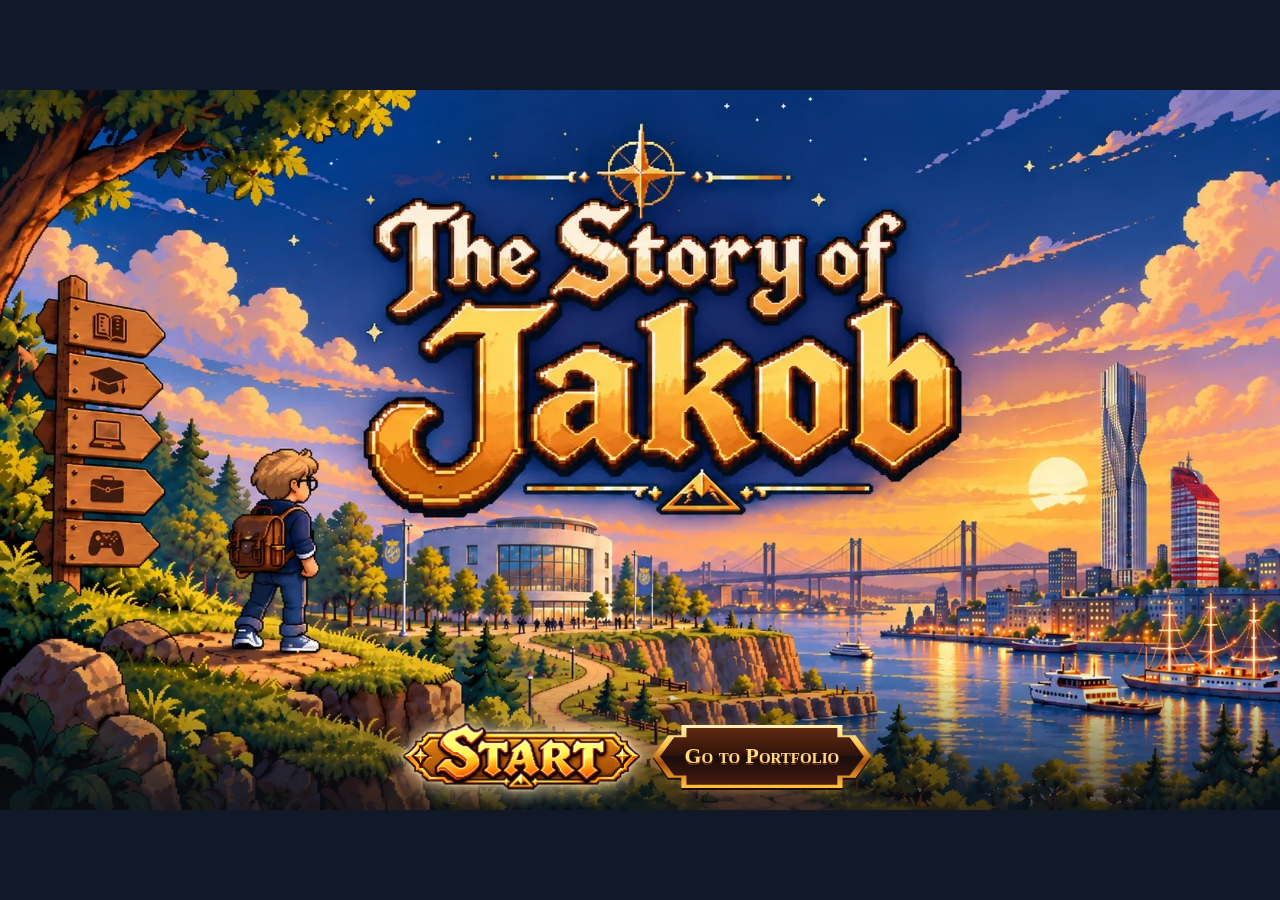
==== index.html @ 7e0cc9ab "deploy: publish runtime website" ====
<!doctype html>
<html lang="en">
  <head>
    <meta charset="utf-8">
    <meta name="viewport" content="width=device-width, initial-scale=1">
    <!-- Private application link, not a public site -- stays out of
         search results permanently, not just until launch. See also
         robots.txt. -->
    <meta name="robots" content="noindex, nofollow">
    <title>The Story of Jakob</title>
    <link rel="icon" href="data:,">
    <link rel="stylesheet" href="./css/style.css">
    <link rel="stylesheet" href="./css/ui.css">
    <script type="module" src="./js/main.js"></script>
  </head>
  <body>
    <div id="viewport">
      <canvas id="game" width="1280" height="720" aria-label="The Story of Jakob gameplay canvas">
        Your browser does not support canvas.
      </canvas>

      <!-- Control copy for the short opening tutorial. Gameplay stays on
           canvas; the words stay sharp in the DOM at every window size. -->
      <div id="tutorial-hints" class="tutorial-hints" hidden aria-label="Opening controls">
        <span>Move with A and D<br>or arrow keys</span>
        <span>Jump with Space</span>
        <span>Shoot with F or<br>left click</span>
      </div>

      <!--
        Real DOM title screen (PLAN.md task 4.1), replacing game.js's
        placeholder. AGENTS.md §5: menus are never drawn on canvas. Shown/
        hidden by ui.js; the Start button hands off to game.js.
      -->
      <div id="title-screen" class="dom-screen title-screen">
        <div class="title-content">
          <!-- The title is painted into the title art (assets/ui/
               title-screen.webp); these stay for screen readers. -->
          <h1 class="visually-hidden">The Story of Jakob</h1>
          <p class="visually-hidden">An interactive CV — a short playable journey through my education and experience.</p>

          <div class="title-actions">
            <div class="title-buttons">
              <button id="start-button" type="button" disabled><img src="./assets/ui/start-button.webp" alt="Start" width="480" height="134"></button>
              <a class="title-portfolio-link" href="./portfolio.html"><span>Go to Portfolio</span></a>
            </div>
            <!--
              Task 4.2: title renders immediately, Start stays disabled
              and this shows a percentage until the asset manifest
              (assets.js) has loaded. aria-live so a screen reader
              announces when it's ready without the page moving focus.
            -->
            <p id="loading-status" class="loading-status" aria-live="polite">
              Loading… <span id="loading-percent">0%</span>
            </p>
          </div>
        </div>
      </div>

      <!--
        Real DOM comic viewer (PLAN.md task 4.3; task 2, playtest round 2,
        switched it from one-panel-at-a-time to a stacking read). Advancing
        appends another panel frame to #comic-panel-list and smoothly
        scrolls it into view -- earlier panels stay put, scrolled up.
        comics.js owns building each panel's frame/bubbles from
        comic-data.js; #comic-scroll is the only element that scrolls, so
        .comic-hint (a direct child of #comic-screen, not of the scrolling
        region) stays fixed on screen throughout. Shown/hidden by ui.js in
        lockstep with game.js's state.
      -->
      <div id="comic-screen" class="dom-screen comic-screen" hidden>
        <div id="comic-scroll" class="comic-scroll">
          <div id="comic-panel-list" class="comic-panel-list"></div>
        </div>
        <p class="comic-hint">Click or press Space to continue</p>
      </div>

      <!--
        The utspring title card (PLAN.md task 3.5). Narrative copy, so it
        is DOM and not canvas (AGENTS.md §5) -- reusing this same UI layer
        rather than drawing text into the game. "studentmössa" is never
        translated (AGENTS.md §3); the gloss beside it is.

        game.js drives both `hidden` and `opacity` from simulation time,
        so the hold and the fade freeze and resume with the rest of the
        game when the tab is hidden -- a CSS transition would keep running
        while the simulation was paused. pointer-events stay off in the
        stylesheet so it can never sit in front of the persistent controls.
      -->
      <div id="studentmossa-card" class="studentmossa-card" hidden>
        <p class="studentmossa-card-title">Studentmössa</p>
        <p class="studentmossa-card-body">Swedish graduation cap. Earned, not given.</p>
      </div>

      <!--
        Focus/visibility hint (PLAN.md task 3.10). The simulation freezes
        whenever the window loses focus, and one line over the frozen
        frame is what keeps a stopped game reading as "waiting for you"
        rather than "crashed". It used to be drawn on the canvas, which
        AGENTS.md §5 does not allow -- canvas renders gameplay only, and
        this is UI copy. game.js owns when it shows; ui.js owns the
        element.

        Not a pause menu (task 3.10 forbids one) and not interactive:
        pointer-events stay off in the stylesheet so the click that
        dismisses it reaches the canvas and restores focus, exactly as it
        did before.
      -->
      <div id="resume-hint" class="resume-hint" hidden>
        <p class="resume-hint-text">Click to resume</p>
      </div>

      <!--
        The Clinic reception's "Try again / Skip this round" choice
        (reception.js). Appears only after the same round has been failed
        twice in a row, so nobody can be stuck there (AGENTS.md §2). A
        choice is UI, so it is DOM (AGENTS.md §5); reception.js owns when
        it shows, ui.js owns the element.
      -->
      <div id="reception-choice" class="reception-choice" hidden>
        <p class="reception-choice-text">Busy day at the front desk.</p>
        <div class="reception-choice-actions">
          <button id="reception-retry" class="reception-choice-button" type="button">Try again</button>
          <button id="reception-skip" class="reception-choice-button" type="button">Skip this round</button>
        </div>
      </div>

      <!--
        The Clinic reception's Retry (reception.js): after a failed Round 3
        the arena opens up and play simply continues -- this small,
        optional button is for anyone who wants another go, and disappears
        once they walk on past the desk. Deliberately low-key, like the
        persistent controls; it must never read as "you have to do this".
      -->
      <button id="reception-retry-final" class="reception-retry-final" type="button" hidden>Retry the front desk</button>

      <!--
        Persistent controls (PLAN.md task 4.4, AGENTS.md §5): Skip to
        application and Mute/Unmute, present during gameplay and comics.
        Last in #viewport so it paints above both the canvas and the
        comic screen without needing a z-index. Hidden on the title
        screen, which already has its own Skip link. Not a settings menu
        -- these two controls are the entire out-of-game UI.
      -->
      <!-- Skip to application sits alone in the bottom-left corner; volume
           and mute in the bottom-right. The title screen shows only Start. -->
      <div id="persistent-controls" class="persistent-controls" hidden>
        <a class="persistent-control skip-control" href="./portfolio.html">Go to Portfolio</a>
        <label class="persistent-control volume-control">
          Volume
          <input id="volume-slider" type="range" min="0" max="100" step="5" value="100" aria-label="Music volume">
        </label>
        <button id="mute-button" class="persistent-control" type="button">Mute</button>
      </div>
    </div>

    <!--
      Mobile fallback (PLAN.md task 4.8, AGENTS.md §6: "No mobile
      gameplay... A recruiter on a phone must never see a black canvas").
      Pure CSS, no JS dependency, so it can never fail open into a blank
      or broken page: style.css shows this and hides #viewport under
      `@media (pointer: coarse)`, the standard signal for a touch-primary
      device. application.html already doubles as the mobile fallback
      destination (task 4.7), so this is just the explanation plus one
      link there, not a second copy of its content.
    -->
    <div id="mobile-fallback">
      <div class="mobile-fallback-content">
        <h1>The Story of Jakob</h1>
        <p>
          This is a browser game, played with a keyboard — it needs a
          desktop or laptop.
        </p>
        <p>On mobile, explore my portfolio directly:</p>
        <a class="mobile-fallback-cta" href="./portfolio.html">Open the portfolio</a>
      </div>
    </div>
  </body>
</html>
---- css/style.css ----
html,
body {
  margin: 0;
  width: 100%;
  height: 100%;
}

body {
  display: grid;
  place-items: center;
  background: #111827;
}

/* Logical 1280x720 game area (AGENTS.md §5), scaled to fit the window at a
   fixed 16:9 aspect ratio. The canvas and every DOM screen (ui.css) stack
   inside it at the same size, so a DOM screen lines up with the canvas
   exactly and either can cover the other. */
#viewport {
  position: relative;
  width: min(100vw, calc(100vh * 16 / 9));
  aspect-ratio: 16 / 9;
}

#viewport > canvas {
  display: block;
  width: 100%;
  height: 100%;
  background: #243247;
}

/* Mobile fallback (task 4.8): hidden by default, swapped in for
   #viewport on a touch-primary device -- see the media query below. */
#mobile-fallback {
  display: none;
}

.mobile-fallback-content {
  display: flex;
  flex-direction: column;
  align-items: center;
  gap: 1.25rem;
  max-width: 26rem;
  padding: 2rem 1.5rem;
  text-align: center;
  color: #f7f3e3;
  font-family: system-ui, -apple-system, "Segoe UI", Roboto, Arial, sans-serif;
}

.mobile-fallback-content h1 {
  margin: 0;
  font-size: 1.75rem;
}

.mobile-fallback-content p {
  margin: 0;
  color: #8b93a5;
}

.mobile-fallback-cta {
  font-size: 1.1rem;
  padding: 0.75rem 2rem;
  background: #f6c453;
  color: #1b2333;
  border-radius: 0.4rem;
  text-decoration: none;
  font-weight: 700;
}

.mobile-fallback-cta:hover,
.mobile-fallback-cta:focus-visible {
  background: #ffd873;
}

@media (pointer: coarse) {
  #viewport {
    display: none;
  }

  #mobile-fallback {
    display: grid;
    place-items: center;
    width: 100%;
    height: 100%;
  }
}
---- css/ui.css ----
/* ui.css — DOM screens that layer over the canvas (Milestone 4). Each one
   is a full-cover child of #viewport (style.css positions/sizes it);
   this file only styles what's inside them. AGENTS.md §5: menus and
   narrative are DOM, never canvas. */

/* The reference image's three simple labels above the opening path. */
.tutorial-hints {
  position: absolute;
  top: 9%;
  left: 3%;
  width: 94%;
  display: grid;
  grid-template-columns: repeat(3, 1fr);
  align-items: start;
  gap: 1rem;
  pointer-events: none;
  text-align: center;
  color: #fff;
  font: 700 clamp(1.4rem, 3.2vw, 2.8rem)/1.2 system-ui, -apple-system, "Segoe UI", Roboto, Arial, sans-serif;
  text-shadow: 0 2px 4px #111827, 0 0 12px #111827;
}
.tutorial-hints[hidden] {
  display: none;
}

.dom-screen {
  position: absolute;
  inset: 0;
  display: flex;
  align-items: center;
  justify-content: center;
  background: #0d1117;
  color: #f7f3e3;
  font-family: system-ui, -apple-system, "Segoe UI", Roboto, Arial, sans-serif;
  text-align: center;
}

.dom-screen[hidden] {
  display: none;
}

/* Title screen (task 4.1). The author's title art fills the 16:9
   viewport (the title itself is painted into it); everything the player
   uses sits along the bottom middle, over a soft dark fade so the small
   text stays readable on the art. */

.title-screen {
  background: #0d1117 url("../assets/ui/title-screen.webp") center / cover no-repeat;
  align-items: flex-end;
}

.visually-hidden {
  position: absolute;
  width: 1px;
  height: 1px;
  overflow: hidden;
  clip-path: inset(50%);
  white-space: nowrap;
}

.title-content {
  width: 100%;
  display: flex;
  flex-direction: column;
  align-items: center;
  gap: 0.5rem;
  padding: 3rem 1rem 0.9rem;
  background: linear-gradient(to bottom, rgba(13, 17, 23, 0), rgba(13, 17, 23, 0.75));
  text-shadow: 0 1px 3px #0d1117;
}

.title-actions {
  width: 100%;
  display: flex;
  flex-direction: column;
  align-items: center;
  gap: 0.35rem;
}

.title-buttons {
  container-type: inline-size;
  width: 100%;
  display: flex;
  justify-content: center;
  align-items: center;
  gap: clamp(8px, 1.5vw, 22px);
}

/* Echo the Start artwork's stepped gold trim and outlined display serif. */
.title-portfolio-link {
  --plaque-shape: polygon(0 50%, 7% 23%, 13% 23%, 13% 10%, 87% 10%, 87% 23%, 93% 23%, 100% 50%, 93% 77%, 87% 77%, 87% 90%, 13% 90%, 13% 77%, 7% 77%);
  position: relative;
  isolation: isolate;
  display: grid;
  place-items: center;
  padding: 0.8em 1.45em;
  min-height: 44px;
  white-space: nowrap;
  color: #ffdd88;
  font: 900 clamp(13px, 1.75cqw, 24px)/1 Georgia, serif;
  font-variant: small-caps;
  text-decoration: none;
  text-shadow: 0 2px #7b3109, 1px 0 #2e1108, -1px 0 #2e1108, 0 -1px #2e1108, 0 3px #1d0b07;
  filter: drop-shadow(0 2px #1d0b07) drop-shadow(0 0 5px #fab95855);
  transition: transform 0.12s ease, filter 0.12s ease;
}

.title-portfolio-link::before,
.title-portfolio-link::after {
  content: "";
  position: absolute;
  z-index: -1;
  clip-path: var(--plaque-shape);
  pointer-events: none;
}

.title-portfolio-link::before {
  inset: 0;
  background: linear-gradient(#fff1b6 12%, #ffbf42 38%, #a64b0f 58%, #ffbc38 86%);
}

.title-portfolio-link::after {
  inset: 4px 7px;
  background: linear-gradient(#6b2d15, #341509 46%, #190d0b 51%, #511e0f);
}

.title-portfolio-link:hover,
.title-portfolio-link:focus-visible {
  transform: scale(1.05);
  filter: brightness(1.14) drop-shadow(0 2px #1d0b07) drop-shadow(0 0 10px #ffc85a99);
}

.title-portfolio-link:focus-visible {
  outline: 2px solid #fff0bf;
  outline-offset: 2px;
}

@container (max-width: 440px) {
  .title-buttons #start-button { min-width: 94px; }
  .title-portfolio-link { min-height: 36px; padding-inline: 1.2em; }
}

/* The Start button is the author's art (assets/ui/start-button.webp);
   the button itself is only the click target around it. */
#start-button {
  width: 18%;
  min-width: 150px;
  padding: 0;
  background: none;
  border: none;
  cursor: pointer;
  transition: transform 0.12s ease, filter 0.12s ease;
}

#start-button img {
  display: block;
  width: 100%;
  height: auto;
}

#start-button:hover,
#start-button:focus-visible {
  transform: scale(1.05);
  filter: brightness(1.12) drop-shadow(0 0 10px rgba(255, 200, 90, 0.6));
  outline: none;
}

#start-button:focus-visible {
  filter: brightness(1.12) drop-shadow(0 0 10px rgba(255, 200, 90, 0.6)) drop-shadow(0 0 2px #fff);
}

/* Greyed out until the asset manifest has loaded (task 4.2). */
#start-button:disabled {
  cursor: not-allowed;
  transform: none;
  filter: grayscale(0.85) brightness(0.7);
}

/* Task 4.2: visible only while the asset manifest is loading; ui.js
   hides it the instant Start is enabled. */
.loading-status {
  margin: 0;
  font-size: 0.85rem;
  color: #e6e9f0;
}

/* Comic viewer (task 4.3; task 2, playtest round 2: panels stack instead
   of replacing each other). #comic-screen itself does not scroll -- it
   stays a plain full-cover box so .comic-hint, a direct child of it, can
   sit fixed on screen the whole time. #comic-scroll is the one thing that
   scrolls, and holds #comic-panel-list, a centred column that grows
   downward as comics.js appends a frame per panel. */
.comic-screen {
  display: block; /* override .dom-screen's flex centring -- this screen scrolls a column instead */
  padding: 0;
}

.comic-scroll {
  position: absolute;
  inset: 0;
  overflow-y: auto;
  scroll-behavior: smooth;
}

.comic-panel-list {
  display: flex;
  flex-direction: column;
  align-items: center;
  gap: 2rem;
  min-height: 100%;
  box-sizing: border-box;
  /* Bottom padding roomy enough that scrolling the last panel to the
     middle of the viewport (comics.js's scrollIntoView) never leaves it
     hidden under .comic-hint, and top padding so the first panel doesn't
     start jammed against the screen edge. */
  padding: 3rem 1rem 12rem;
}

/* Each panel's own frame. No explicit size -- it shrink-wraps to its
   image, which is capped by max-width/max-height while keeping its own
   aspect ratio (never cropped or stretched; panels vary in shape). That
   makes the frame exactly the letterboxed image's box, so a panel's
   bubbles, positioned as percentages of ITS frame, land on the artwork
   correctly at any scale regardless of how tall neighbouring panels are. */
.comic-frame {
  position: relative;
  max-width: 100%;
  max-height: 82vh; /* a single panel never eats the whole scrollable view */
  line-height: 0; /* no inline-image baseline gap under the frame */
}

/* Side-by-side panels (comics.js): one row, each panel appearing on its
   own click. A waiting panel already takes its space, just unseen. */
.comic-row {
  display: flex;
  gap: 0.75rem;
  max-width: 100%;
}

.comic-row .comic-frame {
  min-width: 0;
}

.comic-frame--waiting {
  visibility: hidden;
}

.comic-panel-image {
  display: block;
  max-width: 100%;
  max-height: 82vh;
  width: auto;
  height: auto;
}

.comic-bubble-layer {
  position: absolute;
  inset: 0;
  pointer-events: none;
}

/* Small and out of the way -- without it a non-gamer sits looking at the
   first panel wondering whether the game has frozen (PLAN.md 4.3). A
   direct child of #comic-screen (not of #comic-scroll), so it stays put
   on screen while the panel list underneath it scrolls. */
.comic-hint {
  position: absolute;
  left: 50%;
  bottom: 1rem;
  transform: translateX(-50%);
  margin: 0;
  padding: 0.3rem 0.9rem;
  font-size: 0.8rem;
  color: #8b93a5;
  background: rgba(13, 17, 23, 0.6);
  border-radius: 999px;
  pointer-events: none;
}

.comic-bubble {
  /* x/y (comic-data.js) place the bubble's own top-left corner. */
  position: absolute;
  background: #f7f3e3;
  color: #1b2333;
  border: 2px solid #1b2333;
  border-radius: 0.7rem;
  padding: 0.5em 0.75em;
  font-family: system-ui, -apple-system, "Segoe UI", Roboto, Arial, sans-serif;
  font-weight: 700;
  font-size: clamp(0.65rem, 1.6vw, 1.05rem);
  line-height: 1.25;
  text-align: center;
  box-shadow: 0 2px 6px rgba(0, 0, 0, 0.35);
}

.comic-bubble--thought {
  border-radius: 1.3rem;
}

/* Speech: a pointed triangle tail on the side the speaker is on.
   Thought: two trailing circles instead, same side. */
.comic-bubble--tail-left::after,
.comic-bubble--tail-right::after,
.comic-bubble--tail-up::after,
.comic-bubble--tail-down::after {
  content: '';
  position: absolute;
}

.comic-bubble--speech.comic-bubble--tail-left::after {
  left: -12px;
  top: 50%;
  transform: translateY(-50%);
  border: 9px solid transparent;
  border-right-color: #1b2333;
}

.comic-bubble--speech.comic-bubble--tail-right::after {
  right: -12px;
  top: 50%;
  transform: translateY(-50%);
  border: 9px solid transparent;
  border-left-color: #1b2333;
}

.comic-bubble--speech.comic-bubble--tail-up::after {
  left: 50%;
  top: -12px;
  transform: translateX(-50%);
  border: 9px solid transparent;
  border-bottom-color: #1b2333;
}

.comic-bubble--speech.comic-bubble--tail-down::after {
  left: 50%;
  bottom: -12px;
  transform: translateX(-50%);
  border: 9px solid transparent;
  border-top-color: #1b2333;
}

.comic-bubble--thought::before,
.comic-bubble--thought::after {
  content: '';
  position: absolute;
  border-radius: 50%;
  background: #f7f3e3;
  border: 2px solid #1b2333;
}

.comic-bubble--thought::before {
  width: 12px;
  height: 12px;
}

.comic-bubble--thought::after {
  width: 7px;
  height: 7px;
}

.comic-bubble--thought.comic-bubble--tail-left::before { left: -16px; top: 50%; transform: translateY(-50%); }
.comic-bubble--thought.comic-bubble--tail-left::after { left: -26px; top: 50%; transform: translateY(-50%); }

.comic-bubble--thought.comic-bubble--tail-right::before { right: -16px; top: 50%; transform: translateY(-50%); }
.comic-bubble--thought.comic-bubble--tail-right::after { right: -26px; top: 50%; transform: translateY(-50%); }

.comic-bubble--thought.comic-bubble--tail-up::before { left: 50%; top: -16px; transform: translateX(-50%); }
.comic-bubble--thought.comic-bubble--tail-up::after { left: 50%; top: -28px; transform: translateX(-50%); }

.comic-bubble--thought.comic-bubble--tail-down::before { left: 50%; bottom: -16px; transform: translateX(-50%); }
.comic-bubble--thought.comic-bubble--tail-down::after { left: 50%; bottom: -28px; transform: translateX(-50%); }

/* Persistent controls (task 4.4): Skip to application and Mute/Unmute,
   present during gameplay and comics. Small, low contrast, corner-pinned
   so it never competes with the game for attention -- the opposite
   styling from the title screen's own, much bigger Skip link. Last child
   of #viewport (index.html), so it paints above the canvas and the comic
   screen with no z-index needed. */
/* A bottom bar the width of the play area: Skip to application at the
   far left, volume and mute at the far right. The bar itself lets clicks
   through (left click fires), only the controls catch them. */
.persistent-controls {
  position: absolute;
  left: 0.6rem;
  right: 0.6rem;
  bottom: 0.6rem;
  display: flex;
  gap: 0.6rem;
  pointer-events: none;
  font-family: system-ui, -apple-system, "Segoe UI", Roboto, Arial, sans-serif;
}

.persistent-controls[hidden] {
  display: none;
}

.persistent-control {
  pointer-events: auto;
  font: inherit;
  font-size: 0.75rem;
  color: rgba(247, 243, 227, 0.55);
  background: rgba(13, 17, 23, 0.45);
  border: none;
  border-radius: 999px;
  padding: 0.3rem 0.7rem;
  text-decoration: none;
  cursor: pointer;
}

.persistent-control:hover,
.persistent-control:focus-visible {
  color: #f7f3e3;
  background: rgba(13, 17, 23, 0.75);
}

.skip-control {
  margin-right: auto; /* pushes volume and mute to the far right */
}

/* The volume slider: a pill like its neighbours, with the slider inside. */
.volume-control {
  display: flex;
  align-items: center;
  gap: 0.4rem;
}

.volume-control:focus-within {
  color: #f7f3e3;
  background: rgba(13, 17, 23, 0.75);
}

.volume-control input {
  width: 4.5rem;
  height: 0.8rem;
  margin: 0;
  accent-color: rgba(247, 243, 227, 0.7);
  cursor: pointer;
}

/* ---------------------------------------------------------------------
   The utspring title card (PLAN.md task 3.5)

   Shown for about two seconds at the end of the staircase run, then
   faded out. Its opacity is set by game.js from simulation time, not by
   a CSS transition, so there is deliberately no `transition` here --
   see index.html for why.

   Sits low and centered so it never covers the player at the bottom of
   the staircase, and never takes pointer events: the persistent Skip to
   application and Mute controls stay clickable throughout the sequence.
   --------------------------------------------------------------------- */
/* Focus/visibility hint (task 3.10). Covers the frozen frame, never the
   title or comic screens -- game.js only shows it during gameplay.
   pointer-events off so the click that dismisses it lands on the canvas
   and gives the page focus back. */
.resume-hint {
  position: absolute;
  inset: 0;
  z-index: 2;
  display: flex;
  align-items: center;
  justify-content: center;
  pointer-events: none;
  background: rgba(13, 17, 23, 0.55);
  font-family: system-ui, -apple-system, "Segoe UI", Roboto, Arial, sans-serif;
}

.resume-hint[hidden] {
  display: none;
}

.resume-hint-text {
  margin: 0;
  font-size: 1.4rem;
  color: #f7f3e3;
}

.studentmossa-card {
  position: absolute;
  left: 50%;
  bottom: 12%;
  transform: translateX(-50%);
  z-index: 3;
  pointer-events: none;
  max-width: 72%;
  padding: 1.1rem 2.2rem;
  text-align: center;
  background: rgba(13, 17, 23, 0.82);
  border: 1px solid rgba(247, 243, 227, 0.22);
  border-radius: 6px;
}

.studentmossa-card[hidden] {
  display: none;
}

.studentmossa-card-title {
  margin: 0;
  font-size: 2rem;
  font-weight: 700;
  letter-spacing: 0.02em;
  color: #f7f3e3;
}

.studentmossa-card-body {
  margin: 0.4rem 0 0;
  font-size: 1.05rem;
  color: rgba(247, 243, 227, 0.78);
}

/* ---------------------------------------------------------------------
   The Clinic reception's "Try again / Skip this round" choice
   (reception.js). A small card over the top of the frozen arena, not a
   full-screen cover: the round the player just failed stays visible
   behind it.
   --------------------------------------------------------------------- */

.reception-choice {
  position: absolute;
  top: 34%;
  left: 50%;
  transform: translate(-50%, -50%);
  padding: 1.1rem 1.6rem 1.3rem;
  background: rgba(13, 17, 23, 0.88);
  border: 2px solid #1f4e6b;
  border-radius: 0.8rem;
  color: #f7f3e3;
  font-family: system-ui, -apple-system, "Segoe UI", Roboto, Arial, sans-serif;
  text-align: center;
}

.reception-choice[hidden] {
  display: none;
}

.reception-choice-text {
  margin: 0 0 0.9rem;
  font-size: 1.1rem;
}

.reception-choice-actions {
  display: flex;
  gap: 0.8rem;
  justify-content: center;
}

.reception-choice-button {
  font: inherit;
  font-size: 1rem;
  padding: 0.5rem 1.2rem;
  border: none;
  border-radius: 0.4rem;
  cursor: pointer;
  background: #4a5568;
  color: #f7f3e3;
}

.reception-choice-button:first-child {
  background: #f6c453;
  color: #1b2333;
}

.reception-choice-button:hover,
.reception-choice-button:focus-visible {
  filter: brightness(1.12);
}

/* Round 3's optional Retry (reception.js): bottom centre, small and quiet,
   in the same visual family as the persistent controls. */
.reception-retry-final {
  position: absolute;
  left: 50%;
  bottom: 0.6rem;
  transform: translateX(-50%);
  font-family: system-ui, -apple-system, "Segoe UI", Roboto, Arial, sans-serif;
  font-size: 0.8rem;
  color: rgba(247, 243, 227, 0.8);
  background: rgba(13, 17, 23, 0.55);
  border: 1px solid rgba(247, 243, 227, 0.25);
  border-radius: 999px;
  padding: 0.35rem 0.9rem;
  cursor: pointer;
}

.reception-retry-final[hidden] {
  display: none;
}

.reception-retry-final:hover,
.reception-retry-final:focus-visible {
  color: #f7f3e3;
  background: rgba(13, 17, 23, 0.8);
}
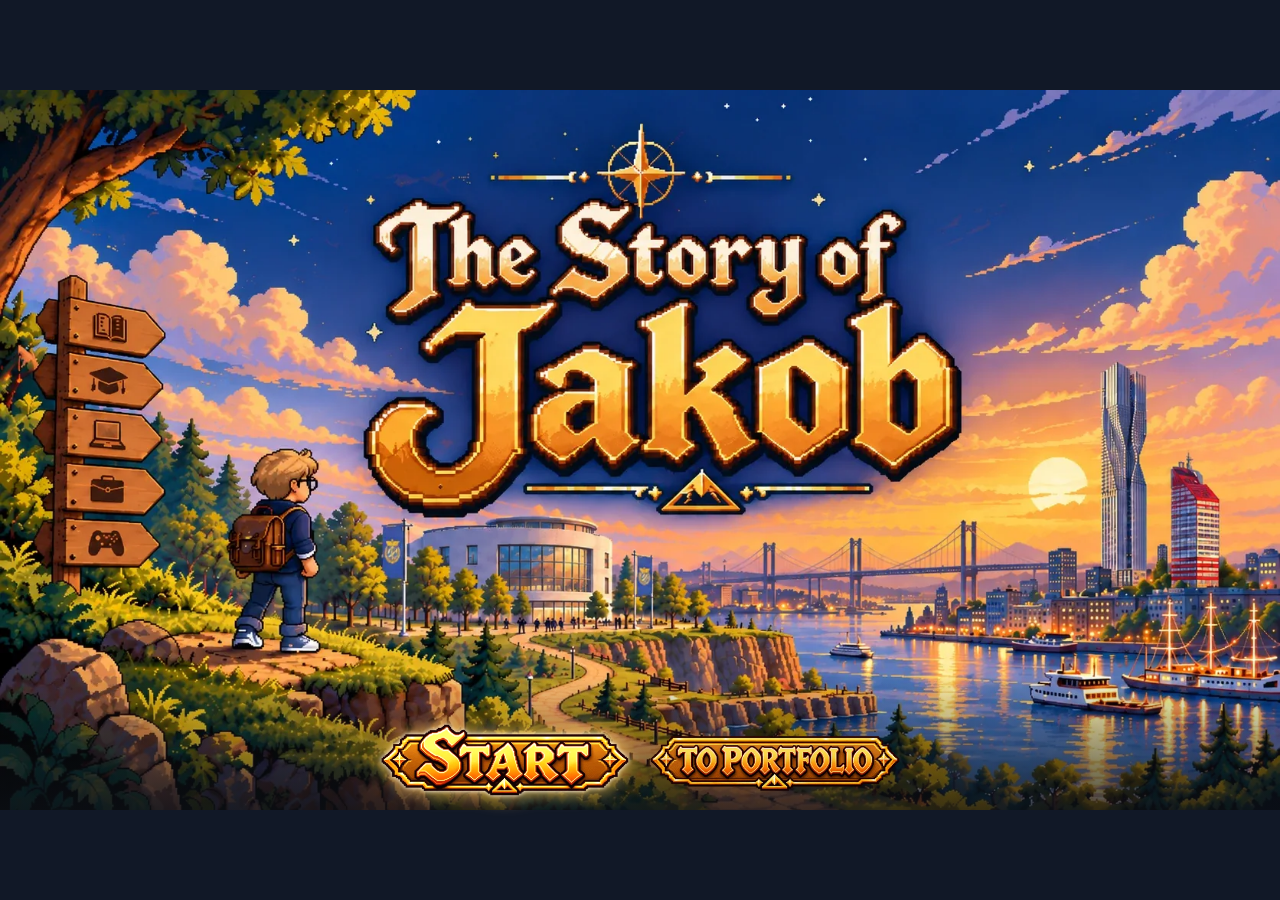
==== commit 6b449764: "deploy: publish runtime website" ====
--- a/index.html
+++ b/index.html
@@ -41,8 +41,8 @@
 
           <div class="title-actions">
             <div class="title-buttons">
-              <button id="start-button" type="button" disabled><img src="./assets/ui/start-button.webp" alt="Start" width="480" height="134"></button>
-              <a class="title-portfolio-link" href="./portfolio.html"><span>Go to Portfolio</span></a>
+              <button id="start-button" type="button" disabled><img src="./assets/ui/start-button.webp" alt="Start" width="480" height="138"></button>
+              <a class="title-portfolio-link" href="./portfolio.html"><img src="./assets/ui/to-portfolio-button.webp" alt="To Portfolio" width="480" height="138"></a>
             </div>
             <!--
               Task 4.2: title renders immediately, Start stays disabled
--- a/css/ui.css
+++ b/css/ui.css
@@ -86,65 +86,11 @@
   gap: clamp(8px, 1.5vw, 22px);
 }
 
-/* Echo the Start artwork's stepped gold trim and outlined display serif. */
+/* Both images share the same proportions and click-target width. */
+#start-button,
 .title-portfolio-link {
-  --plaque-shape: polygon(0 50%, 7% 23%, 13% 23%, 13% 10%, 87% 10%, 87% 23%, 93% 23%, 100% 50%, 93% 77%, 87% 77%, 87% 90%, 13% 90%, 13% 77%, 7% 77%);
-  position: relative;
-  isolation: isolate;
-  display: grid;
-  place-items: center;
-  padding: 0.8em 1.45em;
-  min-height: 44px;
-  white-space: nowrap;
-  color: #ffdd88;
-  font: 900 clamp(13px, 1.75cqw, 24px)/1 Georgia, serif;
-  font-variant: small-caps;
-  text-decoration: none;
-  text-shadow: 0 2px #7b3109, 1px 0 #2e1108, -1px 0 #2e1108, 0 -1px #2e1108, 0 3px #1d0b07;
-  filter: drop-shadow(0 2px #1d0b07) drop-shadow(0 0 5px #fab95855);
-  transition: transform 0.12s ease, filter 0.12s ease;
-}
-
-.title-portfolio-link::before,
-.title-portfolio-link::after {
-  content: "";
-  position: absolute;
-  z-index: -1;
-  clip-path: var(--plaque-shape);
-  pointer-events: none;
-}
-
-.title-portfolio-link::before {
-  inset: 0;
-  background: linear-gradient(#fff1b6 12%, #ffbf42 38%, #a64b0f 58%, #ffbc38 86%);
-}
-
-.title-portfolio-link::after {
-  inset: 4px 7px;
-  background: linear-gradient(#6b2d15, #341509 46%, #190d0b 51%, #511e0f);
-}
-
-.title-portfolio-link:hover,
-.title-portfolio-link:focus-visible {
-  transform: scale(1.05);
-  filter: brightness(1.14) drop-shadow(0 2px #1d0b07) drop-shadow(0 0 10px #ffc85a99);
-}
-
-.title-portfolio-link:focus-visible {
-  outline: 2px solid #fff0bf;
-  outline-offset: 2px;
-}
-
-@container (max-width: 440px) {
-  .title-buttons #start-button { min-width: 94px; }
-  .title-portfolio-link { min-height: 36px; padding-inline: 1.2em; }
-}
-
-/* The Start button is the author's art (assets/ui/start-button.webp);
-   the button itself is only the click target around it. */
-#start-button {
-  width: 18%;
-  min-width: 150px;
+  display: block;
+  width: clamp(94px, 21cqw, 250px);
   padding: 0;
   background: none;
   border: none;
@@ -152,21 +98,22 @@
   transition: transform 0.12s ease, filter 0.12s ease;
 }
 
-#start-button img {
+.title-buttons img {
   display: block;
   width: 100%;
   height: auto;
 }
 
 #start-button:hover,
-#start-button:focus-visible {
+.title-portfolio-link:hover {
   transform: scale(1.05);
   filter: brightness(1.12) drop-shadow(0 0 10px rgba(255, 200, 90, 0.6));
+}
+
+#start-button:focus-visible,
+.title-portfolio-link:focus-visible {
   outline: none;
-}
-
-#start-button:focus-visible {
-  filter: brightness(1.12) drop-shadow(0 0 10px rgba(255, 200, 90, 0.6)) drop-shadow(0 0 2px #fff);
+  filter: brightness(1.12) drop-shadow(0 0 2px #fff) drop-shadow(0 0 9px #ffc85a);
 }
 
 /* Greyed out until the asset manifest has loaded (task 4.2). */
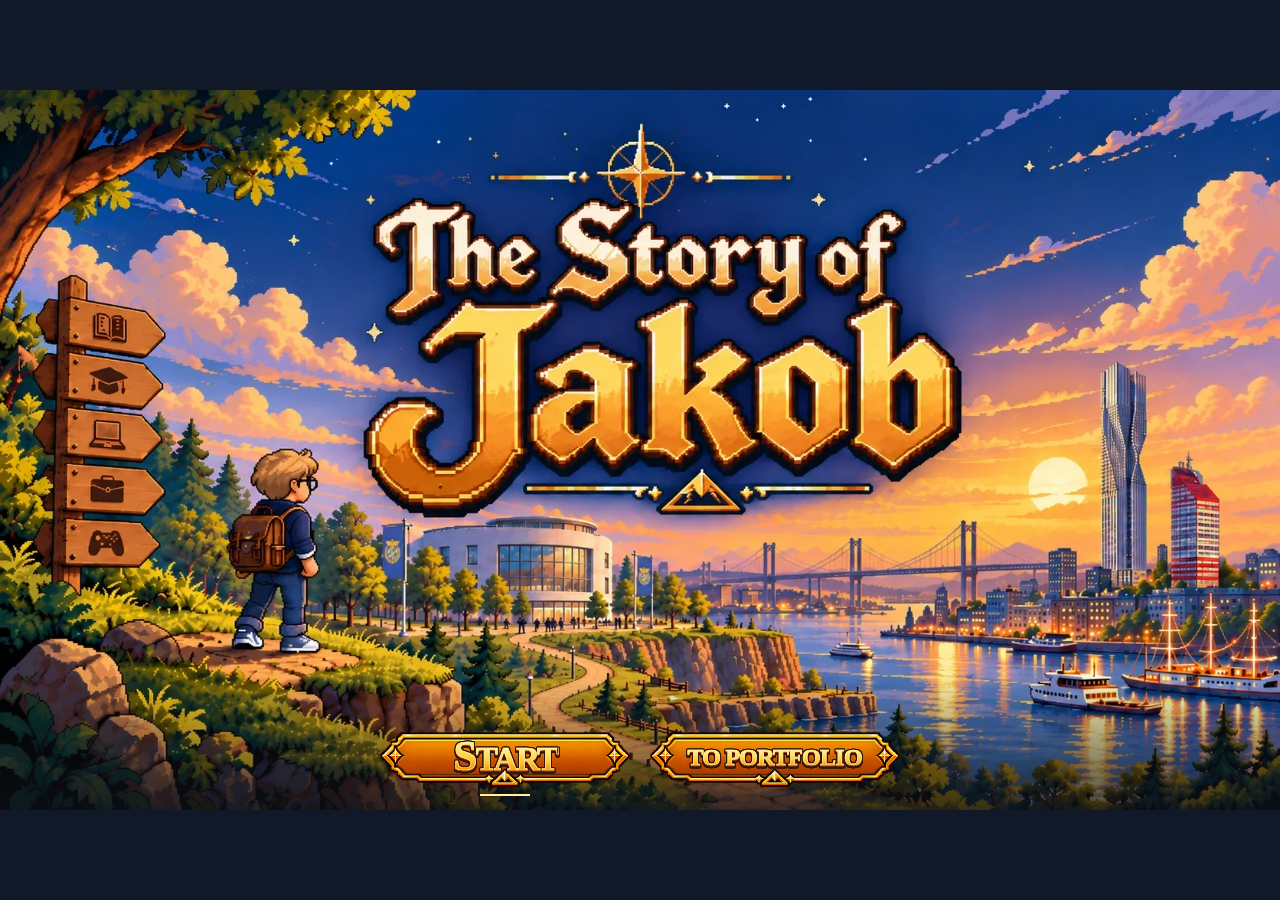
==== commit d2ef692a: "deploy: publish runtime website" ====
--- a/index.html
+++ b/index.html
@@ -10,7 +10,7 @@
     <title>The Story of Jakob</title>
     <link rel="icon" href="data:,">
     <link rel="stylesheet" href="./css/style.css">
-    <link rel="stylesheet" href="./css/ui.css">
+    <link rel="stylesheet" href="./css/ui.css?v=matched-title-buttons">
     <script type="module" src="./js/main.js"></script>
   </head>
   <body>
@@ -41,8 +41,10 @@
 
           <div class="title-actions">
             <div class="title-buttons">
-              <button id="start-button" type="button" disabled><img src="./assets/ui/start-button.webp" alt="Start" width="480" height="138"></button>
-              <a class="title-portfolio-link" href="./portfolio.html"><img src="./assets/ui/to-portfolio-button.webp" alt="To Portfolio" width="480" height="138"></a>
+              <button id="start-button" class="title-button" type="button" aria-label="Start" disabled>
+                <span class="title-button-label" aria-hidden="true"><span class="title-button-initial">S</span><span>TART</span></span>
+              </button>
+              <a class="title-button" href="./portfolio.html"><span class="title-button-label"><span>To Portfolio</span></span></a>
             </div>
             <!--
               Task 4.2: title renders immediately, Start stays disabled
@@ -142,8 +144,6 @@
         screen, which already has its own Skip link. Not a settings menu
         -- these two controls are the entire out-of-game UI.
       -->
-      <!-- Skip to application sits alone in the bottom-left corner; volume
-           and mute in the bottom-right. The title screen shows only Start. -->
       <div id="persistent-controls" class="persistent-controls" hidden>
         <a class="persistent-control skip-control" href="./portfolio.html">Go to Portfolio</a>
         <label class="persistent-control volume-control">
--- a/css/ui.css
+++ b/css/ui.css
@@ -86,34 +86,73 @@
   gap: clamp(8px, 1.5vw, 22px);
 }
 
-/* Both images share the same proportions and click-target width. */
-#start-button,
-.title-portfolio-link {
-  display: block;
+/* Both controls use the same plaque and metallic lettering finish. */
+.title-button {
+  position: relative;
+  display: grid;
+  place-items: center;
   width: clamp(94px, 21cqw, 250px);
+  aspect-ratio: 480 / 138;
   padding: 0;
-  background: none;
+  background: url("../assets/ui/title-button-plaque.webp") center / 100% 100% no-repeat;
   border: none;
   cursor: pointer;
+  text-decoration: none;
   transition: transform 0.12s ease, filter 0.12s ease;
 }
 
-.title-buttons img {
-  display: block;
-  width: 100%;
-  height: auto;
-}
-
-#start-button:hover,
-.title-portfolio-link:hover {
+.title-button-label {
+  display: flex;
+  align-items: baseline;
+  white-space: nowrap;
+  font: 900 clamp(10px, 1.92cqw, 24px)/1 Georgia, "Times New Roman", serif;
+  letter-spacing: -0.03em;
+  text-transform: uppercase;
+  text-shadow: none;
+  transform: translateY(-7%);
+  filter: drop-shadow(0 1px #a74203) drop-shadow(0 2px #361509)
+    drop-shadow(1px 0 #361509) drop-shadow(-1px 0 #361509) drop-shadow(0 -1px #361509);
+}
+
+.title-button-label > span {
+  background: linear-gradient(#fff9ba 4%, #ffe879 29%, #ffce3f 54%, #ff9b0b 78%, #f67705 96%);
+  background-clip: text;
+  color: transparent;
+  -webkit-text-stroke: 0.65px #fff1a3;
+  paint-order: stroke fill;
+}
+
+#start-button .title-button-label {
+  font-size: clamp(16px, 2.65cqw, 35px);
+  letter-spacing: -0.05em;
+  transform: translateY(-10%);
+}
+
+.title-button-initial {
+  font-size: 1.3em;
+}
+
+.title-button:hover {
   transform: scale(1.05);
   filter: brightness(1.12) drop-shadow(0 0 10px rgba(255, 200, 90, 0.6));
 }
 
-#start-button:focus-visible,
-.title-portfolio-link:focus-visible {
+.title-button:focus-visible {
   outline: none;
-  filter: brightness(1.12) drop-shadow(0 0 2px #fff) drop-shadow(0 0 9px #ffc85a);
+}
+
+.title-button:focus-visible::after {
+  position: absolute;
+  inset: auto 40% 0;
+  height: 2px;
+  background: #fff0ad;
+  box-shadow: 0 0 3px #2e1108;
+  content: "";
+}
+
+@media (forced-colors: active) {
+  .title-button:focus-visible { outline: 2px solid Highlight; }
+  .title-button-label > span { color: ButtonText; }
 }
 
 /* Greyed out until the asset manifest has loaded (task 4.2). */
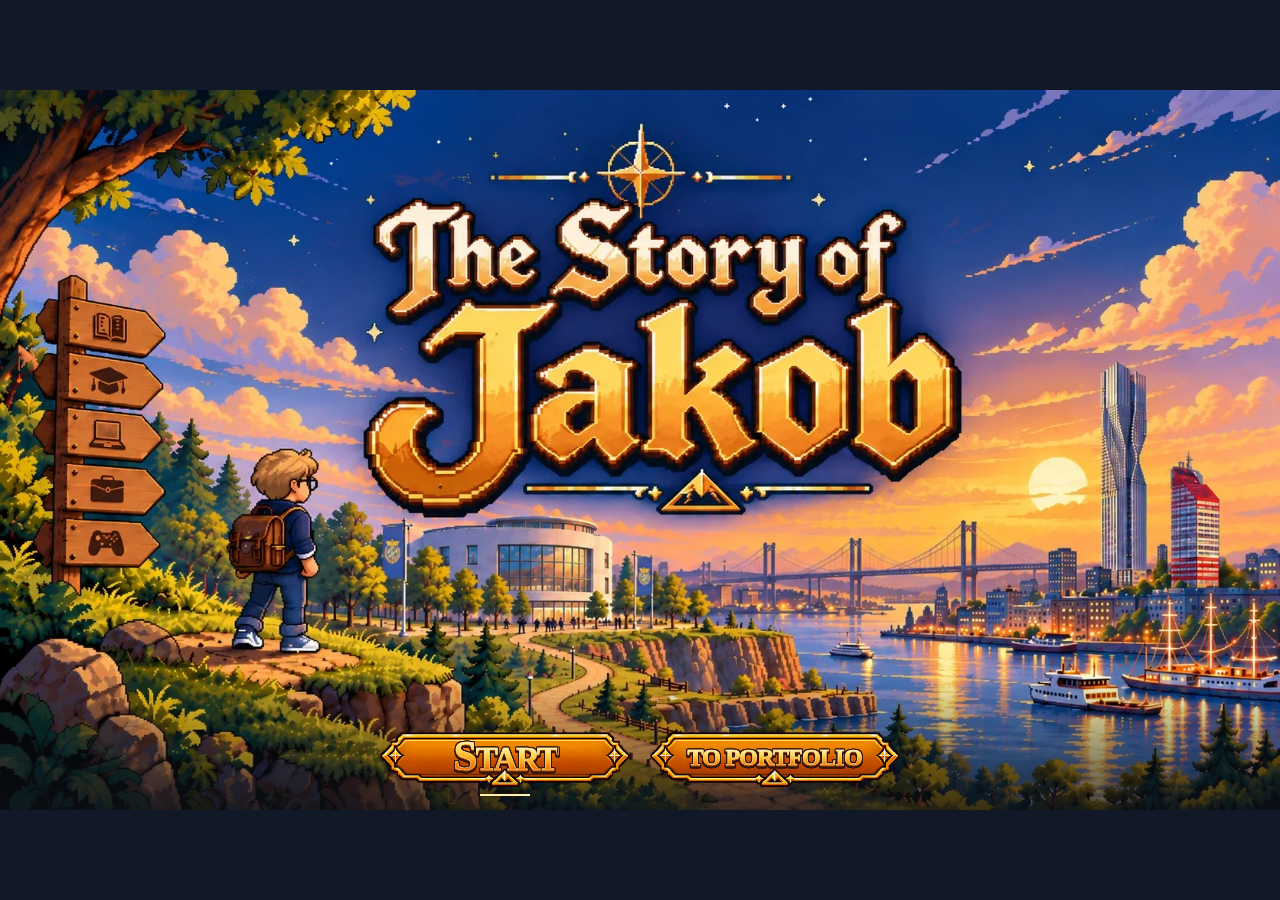
==== commit f36791f0: "deploy: publish runtime website" ====
--- a/index.html
+++ b/index.html
@@ -10,7 +10,7 @@
     <title>The Story of Jakob</title>
     <link rel="icon" href="data:,">
     <link rel="stylesheet" href="./css/style.css">
-    <link rel="stylesheet" href="./css/ui.css?v=matched-title-buttons">
+    <link rel="stylesheet" href="./css/ui.css?v=title-gradient">
     <script type="module" src="./js/main.js"></script>
   </head>
   <body>
--- a/css/ui.css
+++ b/css/ui.css
@@ -115,10 +115,11 @@
 }
 
 .title-button-label > span {
-  background: linear-gradient(#fff9ba 4%, #ffe879 29%, #ffce3f 54%, #ff9b0b 78%, #f67705 96%);
+  /* Put the orange within the capital letters' painted area. */
+  background: linear-gradient(180deg, #fff4b8 13%, #ffdc60 34%, #ffb528 52%, #f6810b 71%, #e46107 90%);
   background-clip: text;
   color: transparent;
-  -webkit-text-stroke: 0.65px #fff1a3;
+  -webkit-text-stroke: 0.5px #fff1a3;
   paint-order: stroke fill;
 }
 
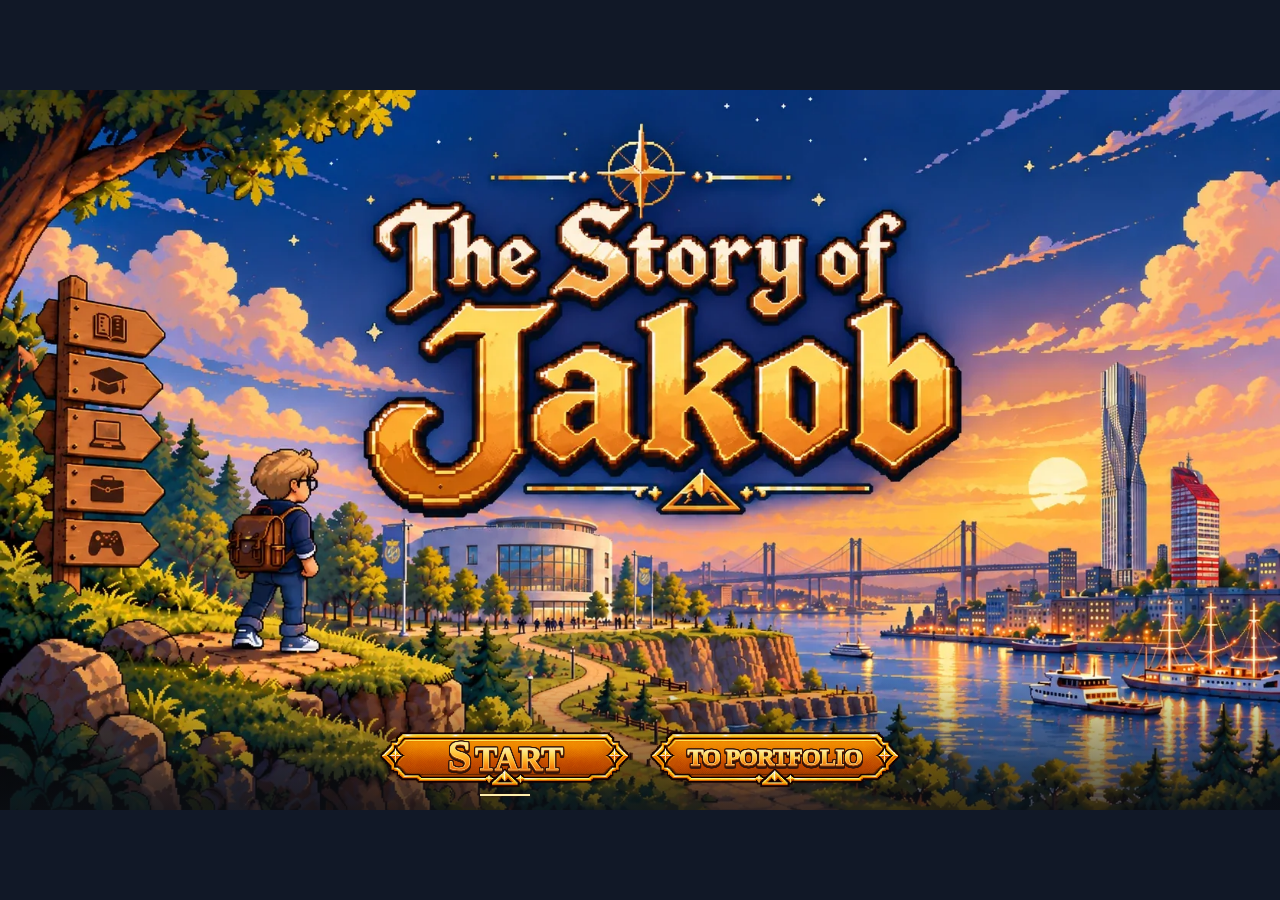
==== commit 4cd3f167: "deploy: publish runtime website" ====
--- a/index.html
+++ b/index.html
@@ -10,7 +10,7 @@
     <title>The Story of Jakob</title>
     <link rel="icon" href="data:,">
     <link rel="stylesheet" href="./css/style.css">
-    <link rel="stylesheet" href="./css/ui.css?v=title-gradient">
+    <link rel="stylesheet" href="./css/ui.css?v=title-letter-spacing">
     <script type="module" src="./js/main.js"></script>
   </head>
   <body>
--- a/css/ui.css
+++ b/css/ui.css
@@ -115,6 +115,8 @@
 }
 
 .title-button-label > span {
+  /* Leave room for the serif overhang at the edges of the gradient. */
+  padding-inline: 0.045em;
   /* Put the orange within the capital letters' painted area. */
   background: linear-gradient(180deg, #fff4b8 13%, #ffdc60 34%, #ffb528 52%, #f6810b 71%, #e46107 90%);
   background-clip: text;
@@ -125,7 +127,7 @@
 
 #start-button .title-button-label {
   font-size: clamp(16px, 2.65cqw, 35px);
-  letter-spacing: -0.05em;
+  letter-spacing: normal;
   transform: translateY(-10%);
 }
 
